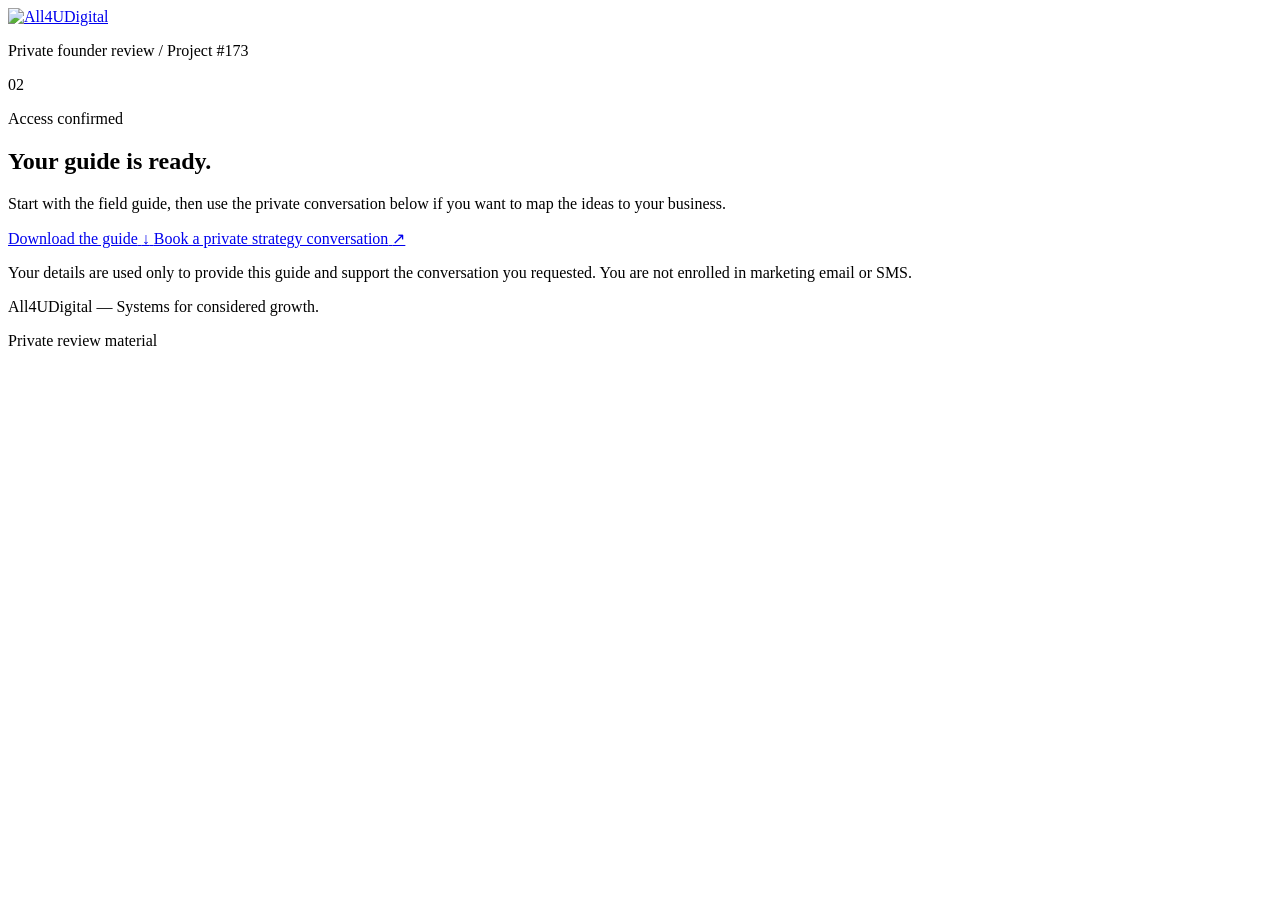
==== thank-you.html @ 25cef660 "Publish thank-you.html for Project #173" ====
<!doctype html>
<html lang="en">
<head>
  <meta charset="utf-8">
  <meta name="viewport" content="width=device-width, initial-scale=1">
  <meta name="robots" content="noindex, nofollow, noarchive">
  <meta name="referrer" content="no-referrer">
  <title>Your Guide Is Ready | All4UDigital</title>
  <meta name="description" content="Download the All4UDigital AI Marketing Guide.">
  <link rel="stylesheet" href="./styles.css">
</head>
<body class="thank-you-page">
  <header class="site-header">
    <a class="brand" href="./index.html" aria-label="All4UDigital home">
      <img src="./public/OFFICIAL_LOGO.png" alt="All4UDigital" width="180" height="90">
    </a>
    <p class="review-label">Private founder review <span aria-hidden="true">/</span> Project #173</p>
  </header>

  <main class="success-main">
    <section class="success-card" aria-labelledby="page-title">
      <div class="success-index" aria-hidden="true">02</div>
      <div class="success-content">
        <p class="eyebrow">Access confirmed</p>
        <h1 id="page-title">Your guide is ready.</h1>
        <p class="intro">Start with the field guide, then use the private conversation below if you want to map the ideas to your business.</p>

        <div class="action-stack">
          <a class="primary-button" href="./public/Project-173-Build-Your-2027-Marketing-Campaign-Guide-Final.pdf" download="Project-173-Build-Your-2027-Marketing-Campaign-Guide-Final.pdf">
            <span>Download the guide</span>
            <span class="button-mark" aria-hidden="true">↓</span>
          </a>
          <a class="secondary-link" href="https://links.convertwave.ai/widget/bookings/get-your-ai-marketing-team">
            <span>Book a private strategy conversation</span>
            <span aria-hidden="true">↗</span>
          </a>
        </div>

        <p class="privacy-note success-privacy">Your details are used only to provide this guide and support the conversation you requested. You are not enrolled in marketing email or SMS.</p>
      </div>
    </section>
  </main>

  <footer>
    <p>All4UDigital <span aria-hidden="true">—</span> Systems for considered growth.</p>
    <p>Private review material</p>
  </footer>
</body>
</html>
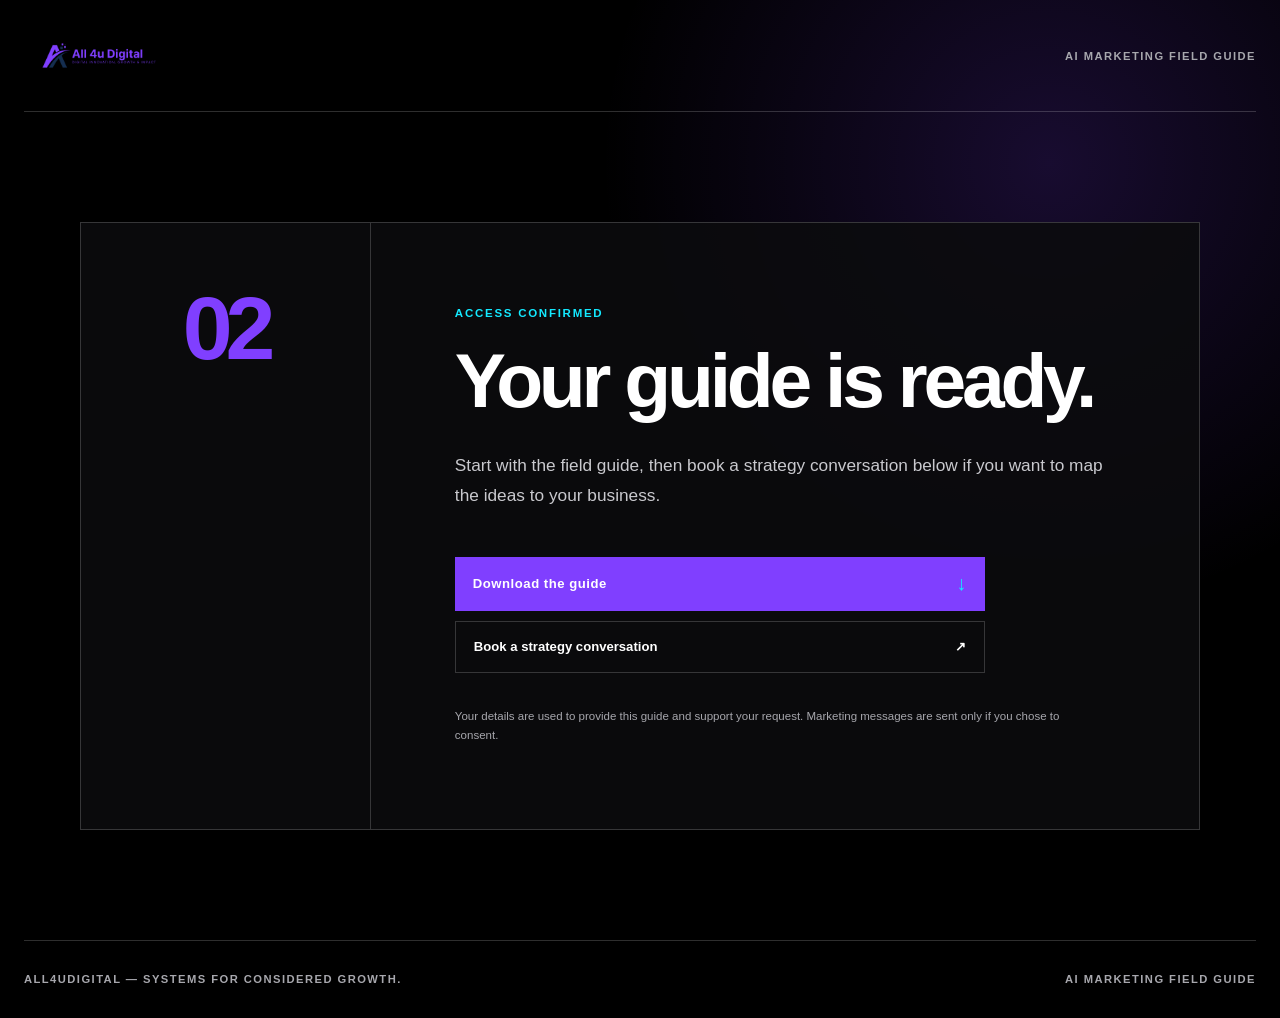
==== commit 1bfc74f7: "fix: apply approved Project 173 canonical-page corrections" ====
--- a/thank-you.html
+++ b/thank-you.html
@@ -14,7 +14,7 @@
     <a class="brand" href="./index.html" aria-label="All4UDigital home">
       <img src="./public/OFFICIAL_LOGO.png" alt="All4UDigital" width="180" height="90">
     </a>
-    <p class="review-label">Private founder review <span aria-hidden="true">/</span> Project #173</p>
+    <p class="review-label">AI marketing field guide</p>
   </header>
 
   <main class="success-main">
@@ -23,7 +23,7 @@
       <div class="success-content">
         <p class="eyebrow">Access confirmed</p>
         <h1 id="page-title">Your guide is ready.</h1>
-        <p class="intro">Start with the field guide, then use the private conversation below if you want to map the ideas to your business.</p>
+        <p class="intro">Start with the field guide, then book a strategy conversation below if you want to map the ideas to your business.</p>
 
         <div class="action-stack">
           <a class="primary-button" href="./public/Project-173-Build-Your-2027-Marketing-Campaign-Guide-Final.pdf" download="Project-173-Build-Your-2027-Marketing-Campaign-Guide-Final.pdf">
@@ -31,19 +31,19 @@
             <span class="button-mark" aria-hidden="true">↓</span>
           </a>
           <a class="secondary-link" href="https://links.convertwave.ai/widget/bookings/get-your-ai-marketing-team">
-            <span>Book a private strategy conversation</span>
+            <span>Book a strategy conversation</span>
             <span aria-hidden="true">↗</span>
           </a>
         </div>
 
-        <p class="privacy-note success-privacy">Your details are used only to provide this guide and support the conversation you requested. You are not enrolled in marketing email or SMS.</p>
+        <p class="privacy-note success-privacy">Your details are used to provide this guide and support your request. Marketing messages are sent only if you chose to consent.</p>
       </div>
     </section>
   </main>
 
   <footer>
     <p>All4UDigital <span aria-hidden="true">—</span> Systems for considered growth.</p>
-    <p>Private review material</p>
+    <p>AI marketing field guide</p>
   </footer>
 </body>
 </html>
--- a/styles.css
+++ b/styles.css
@@ -0,0 +1,387 @@
+:root {
+  --black: #000000;
+  --white: #ffffff;
+  --purple: #803fff;
+  --cyan: #13e9ff;
+  --muted: #a7a7ad;
+  --line: rgba(255, 255, 255, 0.18);
+  --font: Montserrat, "Avenir Next", Avenir, "Helvetica Neue", Arial, sans-serif;
+}
+
+* { box-sizing: border-box; }
+
+html {
+  min-width: 320px;
+  background: var(--black);
+  color: var(--white);
+  font-family: var(--font);
+  scroll-behavior: smooth;
+}
+
+body {
+  min-width: 320px;
+  min-height: 100vh;
+  margin: 0;
+  overflow-x: hidden;
+  background:
+    radial-gradient(circle at 82% 16%, rgba(128, 63, 255, 0.19), transparent 28rem),
+    var(--black);
+}
+
+a { color: inherit; }
+
+.site-header,
+footer {
+  width: min(100% - 48px, 1280px);
+  margin-inline: auto;
+  display: flex;
+  align-items: center;
+  justify-content: space-between;
+  gap: 24px;
+}
+
+.site-header {
+  min-height: 112px;
+  border-bottom: 1px solid var(--line);
+}
+
+.brand {
+  display: inline-flex;
+  min-width: 44px;
+  min-height: 44px;
+  align-items: center;
+}
+
+.brand img {
+  display: block;
+  width: 154px;
+  height: auto;
+}
+
+.review-label,
+footer,
+.step {
+  color: var(--muted);
+  font-size: 0.7rem;
+  font-weight: 600;
+  letter-spacing: 0.13em;
+  text-transform: uppercase;
+}
+
+.review-label span { color: var(--cyan); margin-inline: 0.55rem; }
+
+.hero {
+  width: min(100% - 48px, 1280px);
+  margin: 0 auto;
+  min-height: calc(100vh - 190px);
+  display: grid;
+  grid-template-columns: minmax(0, 1.14fr) minmax(360px, 0.72fr);
+  gap: clamp(48px, 8vw, 132px);
+  align-items: center;
+  padding-block: clamp(64px, 9vw, 120px);
+}
+
+.eyebrow {
+  margin: 0 0 24px;
+  color: var(--cyan);
+  font-size: 0.72rem;
+  font-weight: 700;
+  letter-spacing: 0.15em;
+  text-transform: uppercase;
+}
+
+h1, h2, p { overflow-wrap: break-word; }
+
+h1 {
+  max-width: 790px;
+  margin: 0;
+  font-size: clamp(2.65rem, 5.8vw, 5.9rem);
+  line-height: 0.98;
+  letter-spacing: -0.055em;
+  font-weight: 650;
+}
+
+.intro {
+  max-width: 660px;
+  margin: 32px 0 0;
+  color: #c9c9ce;
+  font-size: clamp(1rem, 1.35vw, 1.22rem);
+  line-height: 1.75;
+}
+
+.edition {
+  display: flex;
+  align-items: center;
+  gap: 20px;
+  margin-top: 56px;
+}
+
+.edition > span {
+  color: var(--purple);
+  font-size: 2.1rem;
+  font-weight: 700;
+  letter-spacing: -0.05em;
+}
+
+.edition p {
+  margin: 0;
+  padding-left: 20px;
+  border-left: 1px solid var(--line);
+  color: var(--muted);
+  font-size: 0.72rem;
+  line-height: 1.6;
+  letter-spacing: 0.08em;
+  text-transform: uppercase;
+}
+
+.form-panel {
+  position: relative;
+  padding: clamp(28px, 4vw, 52px);
+  border: 1px solid var(--line);
+  background: rgba(12, 12, 14, 0.88);
+  box-shadow: 0 30px 90px rgba(0, 0, 0, 0.38);
+}
+
+.form-panel::before {
+  content: "";
+  position: absolute;
+  top: -1px;
+  left: -1px;
+  width: 30%;
+  height: 2px;
+  background: linear-gradient(90deg, var(--purple), var(--cyan));
+}
+
+.panel-heading h2 {
+  margin: 12px 0 10px;
+  font-size: clamp(1.65rem, 2.5vw, 2.3rem);
+  letter-spacing: -0.04em;
+}
+
+.panel-heading > p:last-child {
+  margin: 0;
+  color: var(--muted);
+  font-size: 0.92rem;
+  line-height: 1.6;
+}
+
+form { margin-top: 34px; }
+.field { margin-top: 20px; }
+
+.interest-group {
+  min-width: 0;
+  margin: 24px 0 0;
+  border: 0;
+  padding: 0;
+}
+
+.interest-group legend {
+  margin-bottom: 11px;
+  padding: 0;
+  color: #e6e6e8;
+  font-size: 0.78rem;
+  font-weight: 600;
+  letter-spacing: 0.04em;
+}
+
+.checkbox-option {
+  min-height: 44px;
+  margin: 0;
+  border: 1px solid #49494f;
+  display: flex;
+  align-items: center;
+  gap: 12px;
+  padding: 10px 12px;
+  background: #080809;
+  cursor: pointer;
+}
+
+.checkbox-option + .checkbox-option { border-top: 0; }
+
+.checkbox-option:hover { border-color: #77777f; }
+
+.checkbox-option input {
+  width: 18px;
+  min-height: 18px;
+  margin: 0;
+  padding: 0;
+  accent-color: var(--purple);
+  flex: 0 0 auto;
+}
+
+.checkbox-option span {
+  font-size: 0.86rem;
+  line-height: 1.4;
+}
+
+.interest-group:has(input[aria-invalid="true"]) .checkbox-option { border-color: #ff6d86; }
+
+label {
+  display: block;
+  margin-bottom: 9px;
+  color: #e6e6e8;
+  font-size: 0.78rem;
+  font-weight: 600;
+  letter-spacing: 0.04em;
+}
+
+input {
+  width: 100%;
+  min-height: 48px;
+  border: 1px solid #49494f;
+  border-radius: 0;
+  padding: 12px 14px;
+  background: #080809;
+  color: var(--white);
+  font: inherit;
+  font-size: 1rem;
+  outline: none;
+  transition: border-color 160ms ease, box-shadow 160ms ease;
+}
+
+input:hover { border-color: #77777f; }
+
+input:focus-visible,
+a:focus-visible,
+button:focus-visible {
+  outline: 3px solid var(--cyan);
+  outline-offset: 3px;
+}
+
+input[aria-invalid="true"] { border-color: #ff6d86; }
+
+input:disabled { opacity: 0.64; cursor: wait; }
+
+.field-error {
+  min-height: 1.05rem;
+  margin: 6px 0 0;
+  color: #ff91a4;
+  font-size: 0.74rem;
+  line-height: 1.4;
+}
+
+.privacy-note {
+  margin: 18px 0 0;
+  color: var(--muted);
+  font-size: 0.72rem;
+  line-height: 1.65;
+}
+
+.form-status {
+  min-height: 1.4rem;
+  margin: 14px 0 0;
+  color: #ff91a4;
+  font-size: 0.78rem;
+  line-height: 1.5;
+}
+
+.primary-button {
+  width: 100%;
+  min-height: 54px;
+  margin-top: 8px;
+  border: 0;
+  display: flex;
+  align-items: center;
+  justify-content: space-between;
+  gap: 16px;
+  padding: 14px 18px;
+  background: var(--purple);
+  color: var(--white);
+  font: inherit;
+  font-size: 0.82rem;
+  font-weight: 700;
+  letter-spacing: 0.04em;
+  text-decoration: none;
+  cursor: pointer;
+  transition: background 160ms ease, transform 160ms ease;
+}
+
+.primary-button:hover { background: #925eff; transform: translateY(-2px); }
+.primary-button:disabled { opacity: 0.64; cursor: wait; transform: none; }
+.button-mark { color: var(--cyan); font-size: 1.25rem; }
+
+footer {
+  min-height: 78px;
+  border-top: 1px solid var(--line);
+}
+
+footer p { margin: 0; }
+
+.success-main {
+  width: min(100% - 48px, 1120px);
+  margin-inline: auto;
+  min-height: calc(100vh - 190px);
+  display: grid;
+  place-items: center;
+  padding-block: clamp(56px, 9vw, 110px);
+}
+
+.success-card {
+  width: 100%;
+  display: grid;
+  grid-template-columns: minmax(120px, 0.35fr) minmax(0, 1fr);
+  border: 1px solid var(--line);
+  background: rgba(12, 12, 14, 0.9);
+}
+
+.success-index {
+  display: grid;
+  place-items: start center;
+  padding-top: 54px;
+  border-right: 1px solid var(--line);
+  color: var(--purple);
+  font-size: clamp(3rem, 7vw, 6.5rem);
+  font-weight: 700;
+  letter-spacing: -0.08em;
+}
+
+.success-content { padding: clamp(36px, 7vw, 84px); }
+.success-content h1 { font-size: clamp(2.8rem, 6vw, 5.5rem); }
+.action-stack { max-width: 530px; margin-top: 46px; }
+
+.secondary-link {
+  min-height: 52px;
+  margin-top: 10px;
+  border: 1px solid var(--line);
+  display: flex;
+  align-items: center;
+  justify-content: space-between;
+  gap: 16px;
+  padding: 14px 18px;
+  color: var(--white);
+  font-size: 0.82rem;
+  font-weight: 650;
+  text-decoration: none;
+  transition: border-color 160ms ease, color 160ms ease;
+}
+
+.secondary-link:hover { border-color: var(--cyan); color: var(--cyan); }
+.success-privacy { max-width: 650px; margin-top: 34px; }
+
+@media (max-width: 840px) {
+  .hero { grid-template-columns: 1fr; gap: 60px; }
+  .hero-copy { max-width: 720px; }
+  .form-panel { max-width: 620px; }
+  .success-card { grid-template-columns: 1fr; }
+  .success-index { display: none; }
+}
+
+@media (max-width: 560px) {
+  .site-header, footer, .hero, .success-main { width: min(100% - 32px, 1280px); }
+  .site-header { min-height: 92px; }
+  .brand img { width: 126px; }
+  .review-label { max-width: 116px; text-align: right; line-height: 1.55; }
+  .review-label span { display: none; }
+  .hero { padding-block: 52px 72px; }
+  h1 { font-size: clamp(2.5rem, 13vw, 4rem); }
+  .edition { margin-top: 40px; }
+  .form-panel { margin-inline: -4px; }
+  footer { min-height: 104px; align-items: flex-start; flex-direction: column; justify-content: center; gap: 8px; }
+  .success-main { padding-block: 44px 68px; }
+  .success-content { padding: 32px 24px; }
+}
+
+@media (prefers-reduced-motion: reduce) {
+  html { scroll-behavior: auto; }
+  *, *::before, *::after { transition-duration: 0.01ms !important; animation-duration: 0.01ms !important; }
+}
